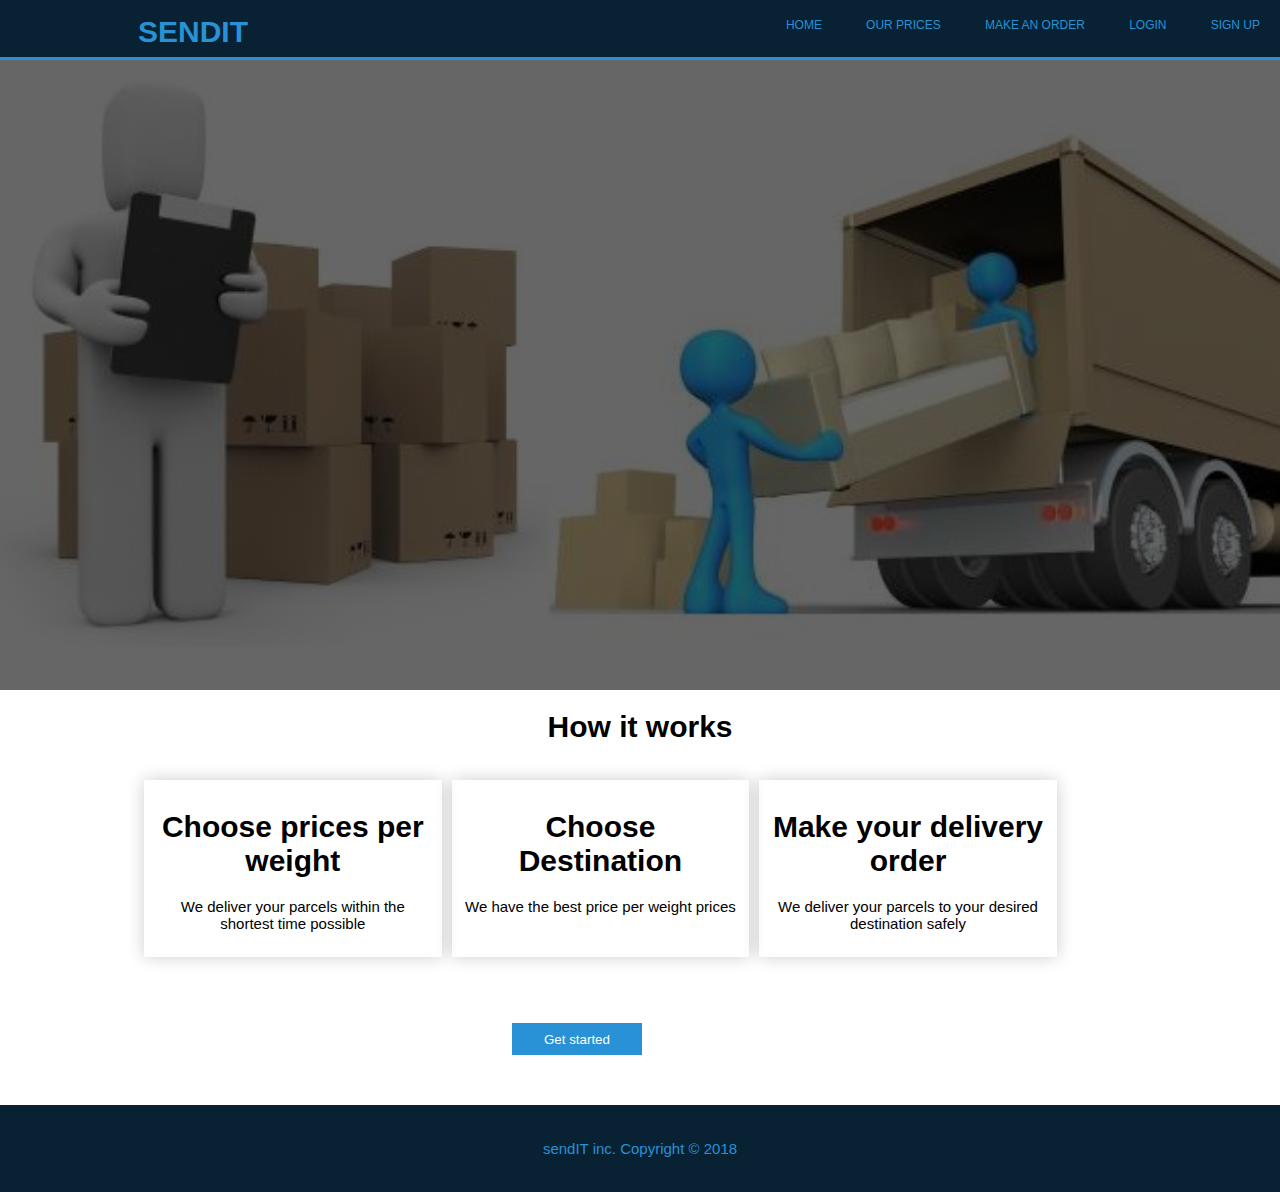
==== index.html @ 94cd94b6 "[Feature-create-home-page-#161853296] Create home page" ====
<!DOCTYPE html>
<html>

<head>
    <meta charset="utf-8" />
    <meta http-equiv="X-UA-Compatible" content="IE=edge">
    <meta name="viewport" content="width=device-width, initial-scale=1">
    <meta name="description" content="Your reliable parcel delivery partner" <link rel="stylesheet" href="assets/css/font-awesome.min.css" />
    <link rel="stylesheet" type="text/css" href="assets/css/styles.css" />

</head>

<body>
    <header>

        <nav>
            <div id="logo">
                <h1> <a href="index.html "> sendIT</h1>
            </div>
            <div class="container-nav">
                <ul class="nav-list">
                    <li><a href="index.html">Home</a></li>
                    <li><a href="prices.html">Our prices</a></li>
                    <li><a href="make-order.html">Make an order</a></li>
                    <li><a href="login.html">Login</a></li>
                    <li><a href="sign-up.html">Sign up</a></li>
                </ul>
            </div>
        </nav>

    </header>

    <main>
        <section class="top">
            <div class="container">

            </div>
        </section>

        <section id="cards">

            <h1 id="instructions">How it works</h1>

            <div class="container">
                <div class="slogans">
                    <h1>Choose prices per weight</h1>
                    <p>We deliver your parcels within the shortest time possible</p>
                </div>
                <div class="slogans">
                    <h1>Choose Destination</h1>
                    <p>We have the best price per weight prices</p>
                </div>
                <div class="slogans">
                    <h1>Make your delivery order</h1>
                    <p>We deliver your parcels to your desired destination safely</p>
                </div>

            </div>
            <div class="left">
                <button id="get-started" class="general-button" type="submit">Get started</button>
            </div>
        </section>

    </main>

    <footer>
        <p>sendIT inc. Copyright &copy; 2018</p>
    </footer>
</body>

</html>
---- assets/css/styles.css ----
body {
    font: 15px arial, Helvetica, sans-serif;
    padding: 0;
    margin: 0;
}

/* global */

.container {
    width: 80%;
    margin: auto;
    display: flex;
}

.container-nav {
    float: right;
}

.left {
    width: 100%;
}

.general-button {
    height: 32px;
    background: #2991d6;
    border: 0;
    padding-left: 32px;
    padding-right: 32px;
    color: #ffffff;
    margin-top: 50px;
}

.general-button:hover {
    transform: translateY(3px);
}

/* header */

header {
    background: #082233;
    color: #2991d6;
    min-height: 60px;
    border-bottom: #2991d6 3px solid;
}

a {
    color: #2991d6;
    text-decoration: none;
    text-transform: uppercase;
}

header ul {
    margin: o;
    padding: 0;
}

header li {
    display: inline;
    padding: 0 20px 0 20px;
    font-size: 12px;
}

#logo {
    float: left;
    margin-top: 15px;
    margin-left: 138px;
}

#logo h1 {
    margin: 0;
}

#authentication {
    float: left;
}

/* sliders */

.top {
    background: linear-gradient(rgba(0, 0, 0, 0.6), rgba(0, 0, 0, 0.6)), url(../images/landing.jpg);
    height: 70vh;
    background-attachment: relative;
    background-position: center;
    background-size: cover;
}

.top h1 {
    margin-top: 100px;
    font-size: 55px;
    margin-bottom: 10px;
}

.top {
    font-size: 20px;
}

.top p {
    margin-top: 170px;
}

#newsletter {
    padding: 15px;
    color: #ffffff;
    background: #35424a;
    margin-bottom: 0;
}

#newsletter h1 {
    float: left;
}

#newsletter form {
    float: right;
    margin-top: 15px;
}

#newsletter input[type="email"] {
    padding: 4px;
    height: 25px;
    width: 250px;
}

/* cards */

#cards {
    margin-top: 15px;
}

.slogans {
    flex-direction: row;
    text-align: center;
    width: 30%;
    padding: 10px;
    box-shadow: 0 0 1rem 0 rgba(0, 0, 0, 0.2);
    margin-right: 10px;
}

#cards img {
    width: 90px;
}

#instructions {
    text-align: center;
}

#get-started {
    margin-left: 40%;
    /* margin-right: 30%; */
    margin-bottom: 50px;
}

/* footer */

footer {
    padding: 20px;
    margin-top: 0px;
    color: #2991d6;
    background-color: #082233;
    text-align: center;
    text-decoration: none;
}

* {
    box-sizing: border-box;
}

.container {
    padding: 16px;
}

input[type="text"],
input[type="password"] {
    width: 100%;
    padding: 15px;
    margin: 5px 0 22px 0;
    display: inline-block;
    border: none;
    background: #f1f1f1;
}

input[type="text"]:focus,
input[type="password"]:focus {
    background-color: #ddd;
    outline: none;
}

hr {
    border: 1px solid #f1f1f1;
    margin-bottom: 25px;
}

.general-button:hover {
    opacity: 1;
}

/* forms */

* {
    box-sizing: border-box
}

.container {
    padding: 16px;
}

input[type=text],
input[type=password] {
    width: 100%;
    padding: 15px;
    margin: 5px 0 22px 0;
    display: inline-block;
    border: none;
    background: #f1f1f1;
}

input[type=text]:focus,
input[type=password]:focus {
    background-color: #ddd;
    outline: none;
}

hr {
    border: 1px solid #f1f1f1;
    margin-bottom: 25px;
}

.general-button:hover {
    opacity: 1;
}

.signin {
    background-color: #f1f1f1;
    text-align: center;
}
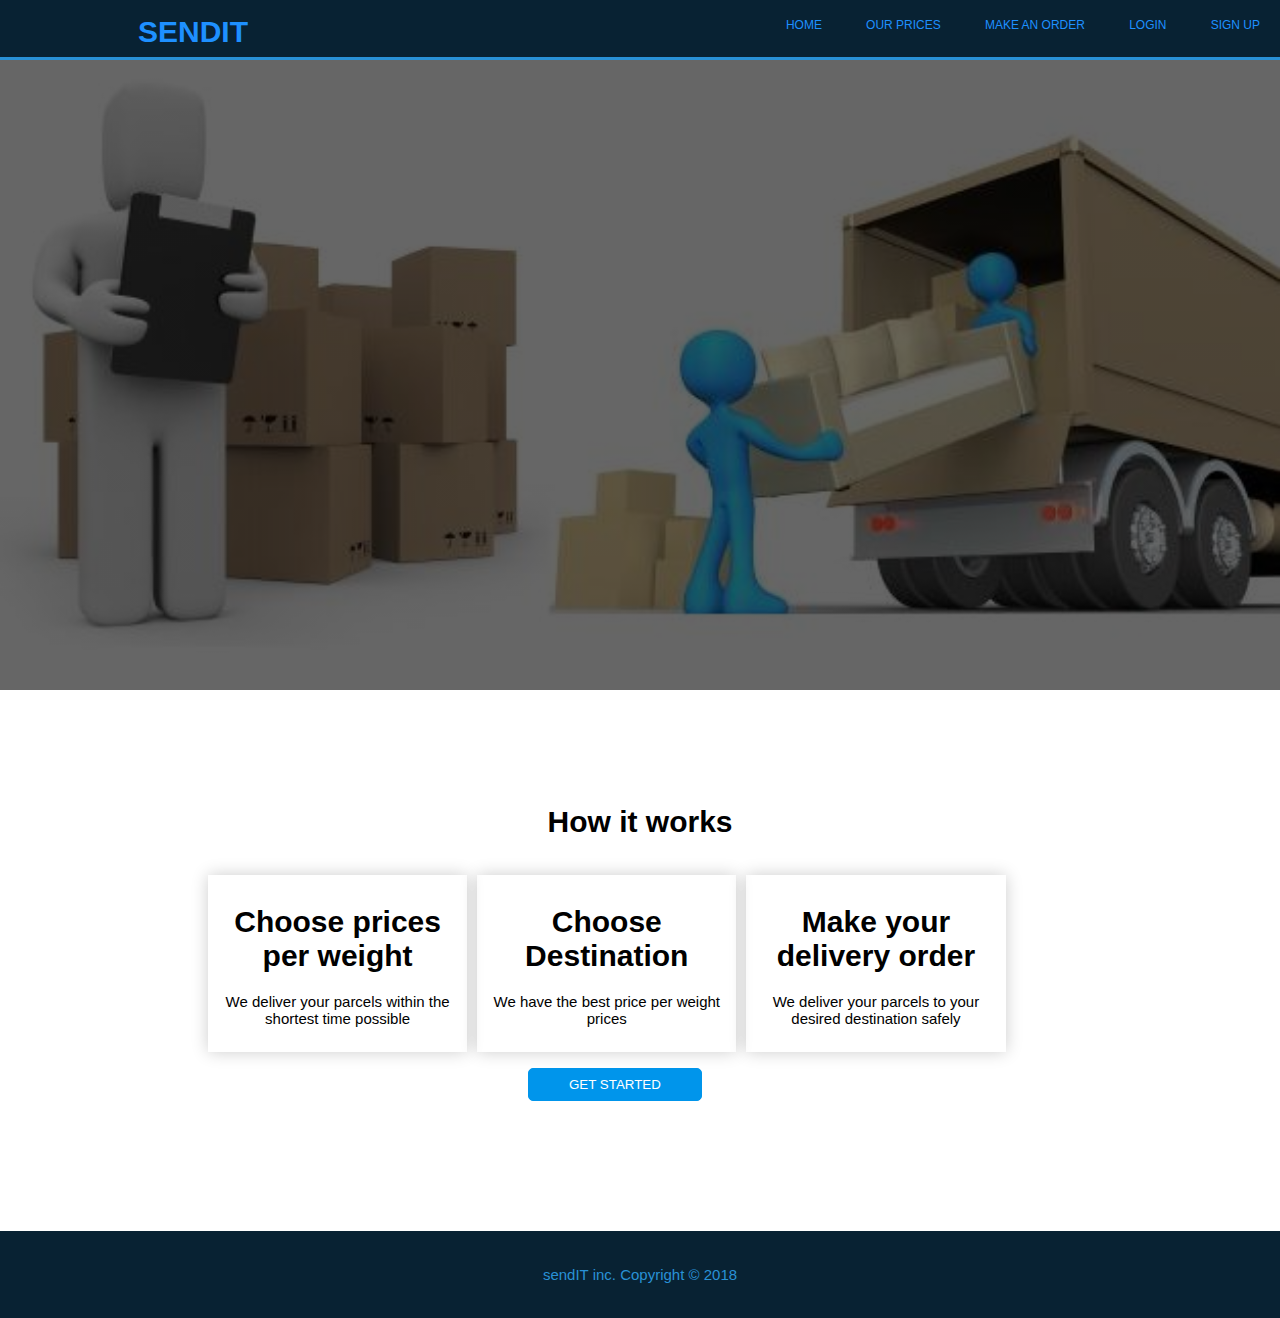
==== commit e4f44104: "[Feature #161853363] Create sign up page" ====
--- a/index.html
+++ b/index.html
@@ -12,7 +12,6 @@
 
 <body>
     <header>
-
         <nav>
             <div id="logo">
                 <h1> <a href="index.html "> sendIT</h1>
@@ -23,7 +22,7 @@
                     <li><a href="prices.html">Our prices</a></li>
                     <li><a href="make-order.html">Make an order</a></li>
                     <li><a href="login.html">Login</a></li>
-                    <li><a href="sign-up.html">Sign up</a></li>
+                    <li><a href="pages/sign-up.html">Sign up</a></li>
                 </ul>
             </div>
         </nav>
@@ -57,7 +56,7 @@
 
             </div>
             <div class="left">
-                <button id="get-started" class="general-button" type="submit">Get started</button>
+                <button id="get-started" class="btn btn-blue" type="submit">Get started</button>
             </div>
         </section>
 
--- a/assets/css/styles.css
+++ b/assets/css/styles.css
@@ -193,7 +193,125 @@
     opacity: 1;
 }
 
-/* forms */
+/*forms*/
+
+.login {
+    margin-bottom: 20px;
+}
+
+.reminder {
+    margin-top: 20px;
+    font-size: 13px;
+}
+
+.reminder__save-me {
+    margin-top: 40px;
+    font-size: 13px;
+}
+
+.reminder a {
+    text-decoration: none;
+    color: #0095eb;
+    margin-left: 100px;
+}
+
+.reminder a:hover {
+    text-decoration: underline;
+}
+
+.create-account {
+    /* border: 1px solid orange; */
+    font-size: 13px;
+    margin-top: -40px;
+}
+
+.create-account a {
+    text-decoration: none;
+    color: #0095eb;
+}
+
+.create-account a:hover {
+    text-decoration: underline;
+}
+
+section {
+    padding: 80px;
+}
+
+.section-signup {
+    padding: 20px;
+}
+
+input[type="password"],
+input[type="text"],
+input[type="email"] {
+    width: 60%;
+    padding: 15px;
+    margin-bottom: 30px;
+    border: 1px solid #0095eb;
+    box-shadow: 2px 3px 3px #0095eb;
+}
+
+input {
+    border-radius: 5px;
+}
+
+/* Working with buttons */
+
+.btn {
+    text-transform: uppercase;
+    text-decoration: none;
+    padding: 8px 40px;
+    display: inline-block;
+    border-radius: 5px;
+}
+
+.btn:hover {
+    transform: translateY(-3px);
+    color: #fff;
+    box-shadow: 0 10px 20px #0095eb;
+}
+
+.btn:active {
+    transform: translateY(-1px);
+    box-shadow: 0 10px 20px #0095eb;
+}
+
+.btn-blue {
+    border: 1px solid #0095eb;
+    background-color: #0095eb;
+    color: #fff;
+}
+
+.delivery-orders-containers {
+    margin: 0.7rem;
+    flex: 1 1 30%;
+    background-image: linear-gradient( to right bottom, rgb(7, 172, 150), rgb(43, 161, 165));
+    box-shadow: 2px 2px 2px gray;
+    padding: 1rem;
+    border-radius: 10px;
+}
+
+.new-order {
+    font-weight: 300;
+    word-spacing: 4px;
+    margin-bottom: 1rem;
+    margin-left: -26%;
+    font-size: 40px;
+    display: flex;
+    justify-content: center;
+    background-image: linear-gradient( to right bottom, rgb(0, 149, 235), rgb(0, 149, 235));
+    -webkit-background-clip: text;
+    color: transparent;
+}
+
+label {
+    font-weight: 400;
+    word-spacing: 4px;
+    background-image: linear-gradient(to right bottom, rgb(0, 149, 235), rgb(0, 149, 235));
+    -webkit-background-clip: text;
+    color: transparent;
+}
 
 * {
     box-sizing: border-box
@@ -228,6 +346,10 @@
     opacity: 1;
 }
 
+a {
+    color: dodgerblue;
+}
+
 .signin {
     background-color: #f1f1f1;
     text-align: center;
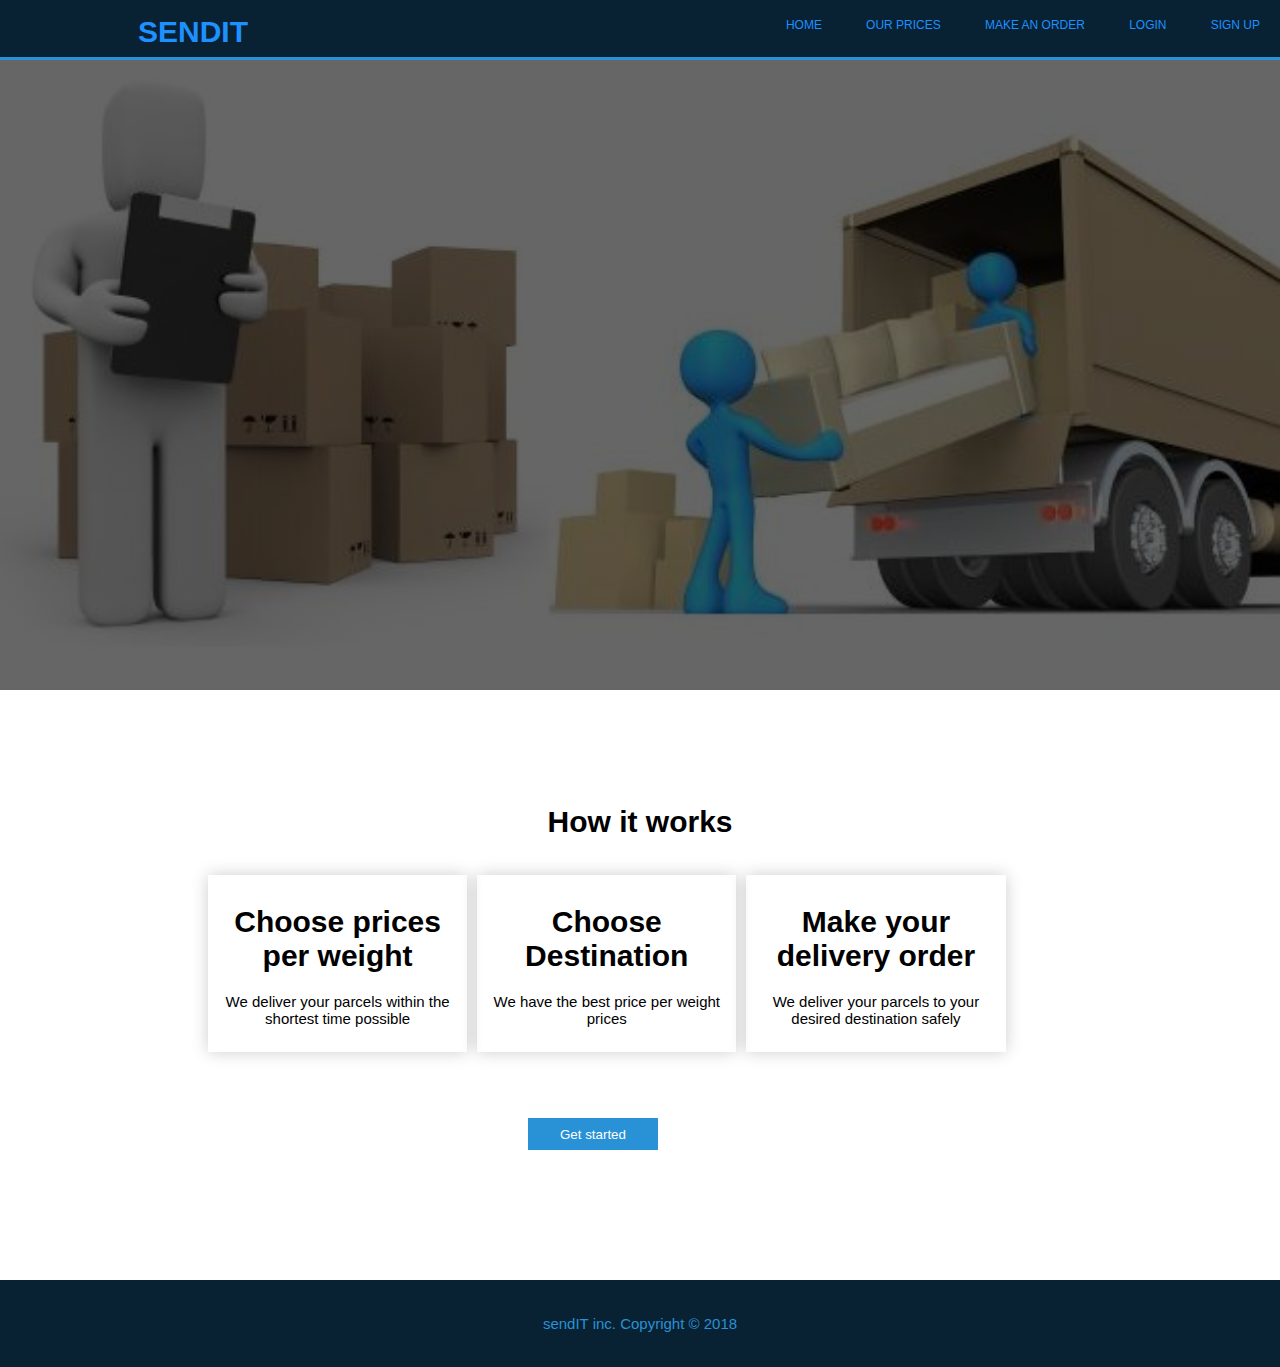
==== commit 78055673: "Merge pull request #2 from okangabrian/ft-add-home-page-#161853296" ====
--- a/index.html
+++ b/index.html
@@ -12,6 +12,7 @@
 
 <body>
     <header>
+
         <nav>
             <div id="logo">
                 <h1> <a href="index.html "> sendIT</h1>
@@ -22,7 +23,7 @@
                     <li><a href="prices.html">Our prices</a></li>
                     <li><a href="make-order.html">Make an order</a></li>
                     <li><a href="login.html">Login</a></li>
-                    <li><a href="pages/sign-up.html">Sign up</a></li>
+                    <li><a href="sign-up.html">Sign up</a></li>
                 </ul>
             </div>
         </nav>
@@ -56,7 +57,7 @@
 
             </div>
             <div class="left">
-                <button id="get-started" class="btn btn-blue" type="submit">Get started</button>
+                <button id="get-started" class="general-button" type="submit">Get started</button>
             </div>
         </section>
 
--- a/assets/css/styles.css
+++ b/assets/css/styles.css
@@ -353,4 +353,137 @@
 .signin {
     background-color: #f1f1f1;
     text-align: center;
+}
+
+/* section how it works */
+
+.text {
+    text-transform: uppercase;
+    font-weight: 300;
+    word-spacing: 4px;
+    display: flex;
+    justify-content: center;
+    background-image: linear-gradient( to right bottom, rgb(30, 228, 201), rgb(7, 172, 150));
+    -webkit-background-clip: text;
+    color: transparent;
+}
+
+.row-2 {
+    padding: 4rem;
+    display: flex;
+    border-radius: 3px;
+    height: auto;
+    text-align: center;
+    transition: all 0.3s;
+}
+
+.column {
+    margin-right: 3rem;
+    border-bottom: 0.1rem solid wheat;
+    width: 33.3%;
+    height: 18rem;
+    box-shadow: 0 0 1rem 0 #0095eb;
+}
+
+.column:hover {
+    transform: translateY(-1.5rem) scale(1.03);
+}
+
+.steps {
+    margin-bottom: 1.5rem;
+    margin-top: 1rem;
+    text-transform: uppercase;
+    font-size: 0.7rem;
+    display: inline-block;
+}
+
+.description {
+    text-align: center;
+    line-height: 1.5rem;
+}
+
+.description p {
+    font-size: 0.8rem;
+    font-weight: 300;
+}
+
+}
+
+.card {
+    padding: 10px 20px;
+    height: 300px;
+}
+
+.titles {
+    color: #0095eb !important;
+}
+
+/*Create order*/
+
+.Create-order {
+    position: relative;
+    left: 50vh;
+    background: white;
+    width: 50vw;
+    height: 90vh;
+    border-radius: .5rem;
+    text-align: left;
+}
+
+input {
+    font-size: .7rem;
+}
+
+label {
+    display: block;
+    margin: .8rem;
+    padding: .2rem;
+    font-size: 1rem;
+}
+
+input {
+    width: 30vw;
+    border: 0;
+    outline: 0;
+    text-align: justify;
+    border-bottom: 1px solid black;
+}
+
+label {
+    font-weight: 400;
+    word-spacing: 4px;
+    background-image: linear-gradient(to right bottom, rgb(0, 149, 235), rgb(0, 149, 235));
+    -webkit-background-clip: text;
+    color: transparent;
+}
+
+.add {
+    margin-top: 1.5rem;
+}
+
+/* section login Forms */
+
+.new-order {
+    font-weight: 300;
+    word-spacing: 4px;
+    margin-bottom: 1rem;
+    margin-left: -26%;
+    font-size: 40px;
+    display: flex;
+    justify-content: center;
+    background-image: linear-gradient( to right bottom, rgb(0, 149, 235), rgb(0, 149, 235));
+    -webkit-background-clip: text;
+    color: transparent;
+}
+
+.new-account-small {
+    font-weight: 400;
+    word-spacing: 4px;
+    font-size: 0.8rem;
+}
+
+/* section 1 Forms */
+
+.login {
+    margin-bottom: 20px;
 }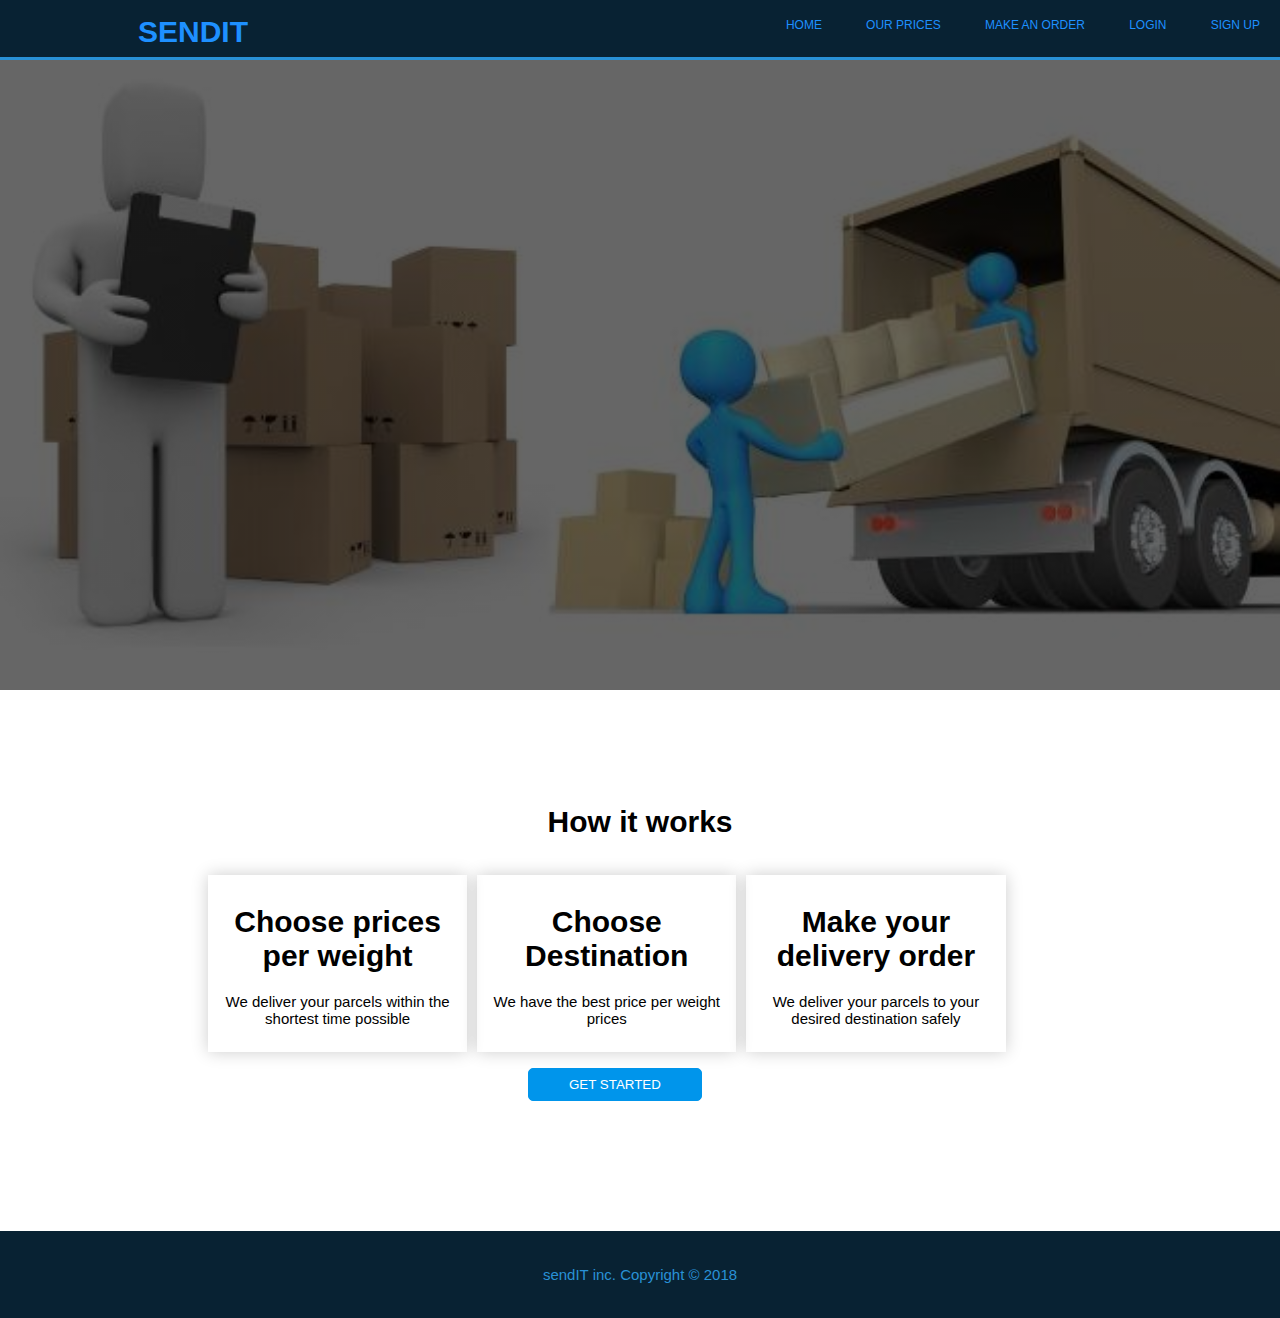
==== commit d162926f: "Merge pull request #3 from okangabrian/ft-signup-page-161853363" ====
--- a/index.html
+++ b/index.html
@@ -12,7 +12,6 @@
 
 <body>
     <header>
-
         <nav>
             <div id="logo">
                 <h1> <a href="index.html "> sendIT</h1>
@@ -23,7 +22,7 @@
                     <li><a href="prices.html">Our prices</a></li>
                     <li><a href="make-order.html">Make an order</a></li>
                     <li><a href="login.html">Login</a></li>
-                    <li><a href="sign-up.html">Sign up</a></li>
+                    <li><a href="pages/sign-up.html">Sign up</a></li>
                 </ul>
             </div>
         </nav>
@@ -57,7 +56,7 @@
 
             </div>
             <div class="left">
-                <button id="get-started" class="general-button" type="submit">Get started</button>
+                <button id="get-started" class="btn btn-blue" type="submit">Get started</button>
             </div>
         </section>
 
--- a/assets/css/styles.css
+++ b/assets/css/styles.css
@@ -353,137 +353,4 @@
 .signin {
     background-color: #f1f1f1;
     text-align: center;
-}
-
-/* section how it works */
-
-.text {
-    text-transform: uppercase;
-    font-weight: 300;
-    word-spacing: 4px;
-    display: flex;
-    justify-content: center;
-    background-image: linear-gradient( to right bottom, rgb(30, 228, 201), rgb(7, 172, 150));
-    -webkit-background-clip: text;
-    color: transparent;
-}
-
-.row-2 {
-    padding: 4rem;
-    display: flex;
-    border-radius: 3px;
-    height: auto;
-    text-align: center;
-    transition: all 0.3s;
-}
-
-.column {
-    margin-right: 3rem;
-    border-bottom: 0.1rem solid wheat;
-    width: 33.3%;
-    height: 18rem;
-    box-shadow: 0 0 1rem 0 #0095eb;
-}
-
-.column:hover {
-    transform: translateY(-1.5rem) scale(1.03);
-}
-
-.steps {
-    margin-bottom: 1.5rem;
-    margin-top: 1rem;
-    text-transform: uppercase;
-    font-size: 0.7rem;
-    display: inline-block;
-}
-
-.description {
-    text-align: center;
-    line-height: 1.5rem;
-}
-
-.description p {
-    font-size: 0.8rem;
-    font-weight: 300;
-}
-
-}
-
-.card {
-    padding: 10px 20px;
-    height: 300px;
-}
-
-.titles {
-    color: #0095eb !important;
-}
-
-/*Create order*/
-
-.Create-order {
-    position: relative;
-    left: 50vh;
-    background: white;
-    width: 50vw;
-    height: 90vh;
-    border-radius: .5rem;
-    text-align: left;
-}
-
-input {
-    font-size: .7rem;
-}
-
-label {
-    display: block;
-    margin: .8rem;
-    padding: .2rem;
-    font-size: 1rem;
-}
-
-input {
-    width: 30vw;
-    border: 0;
-    outline: 0;
-    text-align: justify;
-    border-bottom: 1px solid black;
-}
-
-label {
-    font-weight: 400;
-    word-spacing: 4px;
-    background-image: linear-gradient(to right bottom, rgb(0, 149, 235), rgb(0, 149, 235));
-    -webkit-background-clip: text;
-    color: transparent;
-}
-
-.add {
-    margin-top: 1.5rem;
-}
-
-/* section login Forms */
-
-.new-order {
-    font-weight: 300;
-    word-spacing: 4px;
-    margin-bottom: 1rem;
-    margin-left: -26%;
-    font-size: 40px;
-    display: flex;
-    justify-content: center;
-    background-image: linear-gradient( to right bottom, rgb(0, 149, 235), rgb(0, 149, 235));
-    -webkit-background-clip: text;
-    color: transparent;
-}
-
-.new-account-small {
-    font-weight: 400;
-    word-spacing: 4px;
-    font-size: 0.8rem;
-}
-
-/* section 1 Forms */
-
-.login {
-    margin-bottom: 20px;
 }